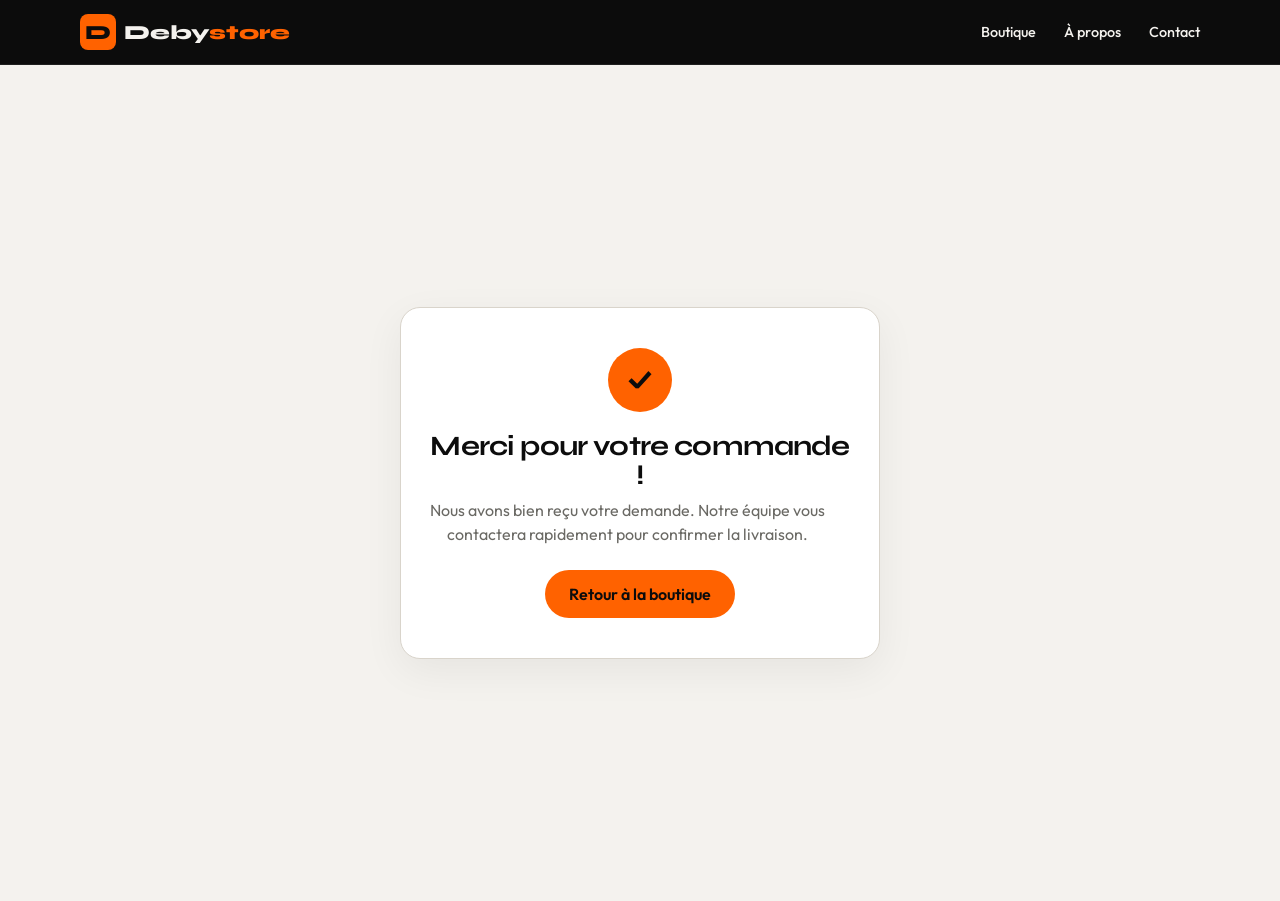
==== merci.html @ 9074d709 "Add files via upload" ====
<!DOCTYPE html>
<html lang="fr">
  <head>
    <meta charset="UTF-8" />
    <meta name="viewport" content="width=device-width, initial-scale=1" />
    <title>Merci — Debystore</title>
    <meta name="description" content="Votre commande Debystore a bien été reçue." />
    <link rel="icon" href="favicon.svg" type="image/svg+xml" />
    <link rel="preconnect" href="https://fonts.googleapis.com" />
    <link rel="preconnect" href="https://fonts.gstatic.com" crossorigin />
    <link
      href="https://fonts.googleapis.com/css2?family=Outfit:wght@400;500;600;700&family=Syne:wght@700;800&display=swap"
      rel="stylesheet"
    />
    <link rel="stylesheet" href="styles.css" />
    <style>
      .thanks {
        min-height: calc(100vh - 64px);
        display: grid;
        place-items: center;
        padding: 48px 16px;
      }
      .thanks-card {
        width: min(480px, 100%);
        background: #fff;
        border: 1px solid var(--line);
        border-radius: 20px;
        padding: 40px 28px;
        text-align: center;
        box-shadow: 0 12px 40px rgba(12, 12, 12, 0.06);
      }
      .thanks-icon {
        width: 64px;
        height: 64px;
        margin: 0 auto 20px;
        border-radius: 50%;
        background: var(--accent);
        color: var(--ink);
        display: grid;
        place-items: center;
        font-size: 1.75rem;
        font-weight: 800;
      }
      .thanks-card h1 {
        font-family: var(--display);
        font-size: 1.75rem;
        margin: 0 0 8px;
      }
      .thanks-card .lead {
        color: var(--muted);
        margin: 0 0 24px;
        line-height: 1.5;
      }
      .thanks-details {
        text-align: left;
        background: var(--fog);
        border-radius: 12px;
        padding: 16px;
        margin-bottom: 24px;
        font-size: 0.9rem;
      }
      .thanks-details p {
        margin: 0 0 8px;
      }
      .thanks-details p:last-child {
        margin-bottom: 0;
      }
      .thanks-details strong {
        display: block;
        font-size: 0.75rem;
        text-transform: uppercase;
        letter-spacing: 0.04em;
        color: var(--muted);
        margin-bottom: 2px;
      }
    </style>
  </head>
  <body>
    <header class="site">
      <div class="wrap bar">
        <a class="logo" href="index.html">
          <span class="mark">D</span>
          <span>Deby<span>store</span></span>
        </a>
        <nav class="desk">
          <a href="index.html#produits">Boutique</a>
          <a href="index.html#a-propos">À propos</a>
          <a href="index.html#contact">Contact</a>
        </nav>
      </div>
    </header>

    <main class="thanks">
      <div class="thanks-card">
        <div class="thanks-icon">✓</div>
        <h1>Merci pour votre commande !</h1>
        <p class="lead">
          Nous avons bien reçu votre demande. Notre équipe vous contactera
          rapidement pour confirmer la livraison.
        </p>
        <div class="thanks-details" id="order-summary" style="display: none"></div>
        <a class="btn btn-accent" href="index.html">Retour à la boutique</a>
      </div>
    </main>

    <script>
      try {
        const raw = sessionStorage.getItem("debystore-last-order");
        if (raw) {
          const o = JSON.parse(raw);
          const box = document.getElementById("order-summary");
          box.style.display = "block";
          const total =
            typeof o.total === "number"
              ? o.total.toLocaleString("fr-FR") + " FCFA"
              : "";
          box.innerHTML = `
            <p><strong>Nom</strong>${o.name || "—"}</p>
            <p><strong>Adresse</strong>${o.address || "—"}</p>
            <p><strong>Téléphone</strong>${o.phone || "—"}</p>
            ${total ? `<p><strong>Total</strong>${total}</p>` : ""}
          `;
        }
      } catch (_) {}
    </script>
  </body>
</html>
---- styles.css ----
:root {
  --ink: #0c0c0c;
  --paper: #f4f2ee;
  --fog: #e7e3db;
  --muted: #6a6964;
  --line: #d9d4cb;
  --accent: #ff6200;
  --accent-hover: #e55700;
  --display: "Syne", system-ui, sans-serif;
  --sans: "Outfit", system-ui, sans-serif;
}

*,
*::before,
*::after {
  box-sizing: border-box;
}

html {
  scroll-behavior: smooth;
}

body {
  margin: 0;
  background: var(--paper);
  color: var(--ink);
  font-family: var(--sans);
  -webkit-font-smoothing: antialiased;
}

img {
  max-width: 100%;
  height: auto;
  display: block;
}

a {
  color: inherit;
  text-decoration: none;
}

button {
  font-family: inherit;
  cursor: pointer;
}

.wrap {
  width: min(1120px, calc(100% - 2rem));
  margin-inline: auto;
}

header.site {
  position: sticky;
  top: 0;
  z-index: 40;
  background: var(--ink);
  color: var(--paper);
  border-bottom: 1px solid rgba(255, 255, 255, 0.08);
}

.bar {
  display: flex;
  align-items: center;
  justify-content: space-between;
  min-height: 64px;
  gap: 12px;
}

.logo {
  display: flex;
  align-items: center;
  gap: 8px;
  font-family: var(--display);
  font-weight: 800;
  font-size: 1.25rem;
}

.mark {
  width: 36px;
  height: 36px;
  border-radius: 8px;
  background: var(--accent);
  color: var(--ink);
  display: grid;
  place-items: center;
  font-weight: 800;
}

.logo span span {
  color: var(--accent);
}

nav.desk {
  display: none;
  gap: 28px;
  font-size: 0.9rem;
  font-weight: 500;
}

nav.desk a:hover {
  color: var(--accent);
}

.actions {
  display: flex;
  align-items: center;
}

.icon-btn {
  width: 44px;
  height: 44px;
  border: 0;
  background: transparent;
  color: inherit;
  position: relative;
  display: grid;
  place-items: center;
}

.badge {
  position: absolute;
  top: 6px;
  right: 6px;
  min-width: 16px;
  height: 16px;
  border-radius: 99px;
  background: var(--accent);
  color: var(--ink);
  font-size: 10px;
  font-weight: 800;
  display: grid;
  place-items: center;
}

.mobile-nav {
  display: none;
  flex-direction: column;
  padding: 8px 16px 16px;
  border-top: 1px solid rgba(255, 255, 255, 0.1);
}

.mobile-nav.open {
  display: flex;
}

.mobile-nav a {
  min-height: 44px;
  display: flex;
  align-items: center;
}

.menu-toggle {
  display: grid;
}

@media (min-width: 768px) {
  nav.desk {
    display: flex;
  }
  .menu-toggle {
    display: none;
  }
  .mobile-nav {
    display: none !important;
  }
}

.hero {
  background: var(--ink);
  color: var(--paper);
}

.hero-grid {
  display: grid;
  gap: 28px;
  padding: 48px 0;
}

.kicker {
  color: var(--accent);
  letter-spacing: 0.16em;
  text-transform: uppercase;
  font-size: 0.72rem;
  font-weight: 700;
  margin: 0 0 12px;
}

h1 {
  font-family: var(--display);
  font-size: clamp(2.2rem, 6vw, 3.6rem);
  line-height: 1.05;
  margin: 0;
  letter-spacing: -0.03em;
}

h1 em {
  color: var(--accent);
  font-style: normal;
}

.lead {
  color: rgba(244, 242, 238, 0.75);
  max-width: 36ch;
  line-height: 1.55;
}

.cta-row {
  display: flex;
  flex-direction: column;
  gap: 10px;
  margin-top: 28px;
}

.btn {
  min-height: 48px;
  border-radius: 999px;
  display: inline-flex;
  align-items: center;
  justify-content: center;
  padding: 0 24px;
  font-weight: 600;
  border: 0;
}

.btn-accent {
  background: var(--accent);
  color: var(--ink);
}

.btn-ghost {
  background: transparent;
  color: var(--paper);
  border: 1px solid rgba(255, 255, 255, 0.2);
}

.hero img {
  width: 100%;
  aspect-ratio: 16/10;
  object-fit: cover;
  border-radius: 16px;
}

.band {
  background: var(--accent);
  color: var(--ink);
  text-align: center;
  padding: 12px 16px;
  font-size: 0.8rem;
  font-weight: 700;
}

.section {
  padding: 56px 0;
}

.section-head {
  display: flex;
  flex-direction: column;
  gap: 16px;
  margin-bottom: 28px;
}

h2 {
  font-family: var(--display);
  font-size: clamp(1.7rem, 4vw, 2.2rem);
  margin: 4px 0 0;
}

.filters {
  display: flex;
  flex-wrap: wrap;
  gap: 8px;
}

.chip {
  min-height: 44px;
  border-radius: 999px;
  padding: 0 16px;
  border: 1px solid var(--line);
  background: var(--paper);
  font-weight: 500;
}

.chip.active {
  background: var(--ink);
  color: var(--paper);
  border-color: var(--ink);
}

.grid {
  display: grid;
  grid-template-columns: 1fr;
  gap: 20px;
}

.card {
  border: 1px solid var(--line);
  border-radius: 16px;
  overflow: hidden;
  background: var(--paper);
  display: flex;
  flex-direction: column;
}

.card .thumb {
  position: relative;
  aspect-ratio: 1;
  background: var(--fog);
}

.card img {
  width: 100%;
  height: 100%;
  object-fit: cover;
}

.tag {
  position: absolute;
  top: 12px;
  left: 12px;
  background: var(--accent);
  color: var(--ink);
  font-size: 11px;
  font-weight: 700;
  border-radius: 999px;
  padding: 4px 10px;
}

.card-body {
  padding: 16px;
  display: flex;
  flex-direction: column;
  flex: 1;
}

.card h3 {
  font-family: var(--display);
  margin: 0;
  font-size: 1.05rem;
}

.price {
  color: var(--accent);
  font-weight: 700;
  margin-top: 8px;
}

.card .btn {
  margin-top: 16px;
  background: var(--ink);
  color: var(--paper);
  width: 100%;
}

.perks {
  background: color-mix(in srgb, var(--fog) 50%, transparent);
  border-top: 1px solid var(--line);
}

.perk-grid {
  display: grid;
  gap: 24px;
  text-align: center;
}

.about {
  background: var(--ink);
  color: var(--paper);
}

.about-grid {
  display: grid;
  gap: 32px;
}

.stats {
  display: grid;
  grid-template-columns: 1fr 1fr;
  gap: 16px;
  border: 1px solid rgba(255, 255, 255, 0.1);
  border-radius: 16px;
  padding: 24px;
  text-align: center;
}

.stats strong {
  display: block;
  font-family: var(--display);
  font-size: 1.8rem;
  color: var(--accent);
}

.stats span {
  font-size: 0.75rem;
  color: rgba(244, 242, 238, 0.55);
}

footer.site {
  background: #080808;
  color: rgba(244, 242, 238, 0.7);
}

.foot-grid {
  display: grid;
  gap: 28px;
  padding: 48px 0;
}

.legal {
  border-top: 1px solid rgba(255, 255, 255, 0.1);
  padding: 16px 0 24px;
  font-size: 12px;
  color: rgba(244, 242, 238, 0.45);
  display: flex;
  flex-direction: column;
  gap: 6px;
}

.drawer-bg {
  position: fixed;
  inset: 0;
  background: rgba(12, 12, 12, 0.5);
  z-index: 50;
  display: none;
}

.drawer-bg.open {
  display: block;
}

.drawer {
  position: absolute;
  top: 0;
  right: 0;
  height: 100%;
  width: min(100%, 420px);
  background: var(--paper);
  color: var(--ink);
  display: flex;
  flex-direction: column;
}

.drawer header,
.drawer footer {
  padding: 12px 16px;
  border-color: var(--line);
}

.drawer header {
  display: flex;
  align-items: center;
  justify-content: space-between;
  border-bottom: 1px solid var(--line);
  min-height: 64px;
}

.drawer .items {
  flex: 1;
  overflow: auto;
  padding: 16px;
}

.line-item {
  display: flex;
  gap: 12px;
  margin-bottom: 16px;
}

.line-item img {
  width: 80px;
  height: 80px;
  object-fit: cover;
  border-radius: 8px;
  background: var(--fog);
}

.qty {
  display: flex;
  align-items: center;
  gap: 8px;
  margin-top: 8px;
}

.qty button {
  width: 36px;
  height: 36px;
  border: 1px solid var(--line);
  background: var(--paper);
  border-radius: 8px;
}

.drawer footer {
  border-top: 1px solid var(--line);
}

.order-form {
  display: flex;
  flex-direction: column;
  gap: 10px;
  margin-top: 12px;
}

.order-form label {
  display: flex;
  flex-direction: column;
  gap: 4px;
  font-size: 0.8rem;
  font-weight: 600;
  color: var(--muted);
}

.order-form input {
  font-family: inherit;
  font-size: 0.95rem;
  font-weight: 500;
  color: var(--ink);
  background: var(--paper);
  border: 1px solid var(--line);
  border-radius: 10px;
  padding: 10px 12px;
  outline: none;
  transition: border-color 0.15s;
}

.order-form input:focus {
  border-color: var(--accent);
}

.order-form input::placeholder {
  color: #a8a59e;
  font-weight: 400;
}

.modal {
  position: fixed;
  inset: 0;
  z-index: 60;
  background: rgba(12, 12, 12, 0.55);
  display: none;
  padding: 16px;
  overflow: auto;
}

.modal.open {
  display: grid;
  place-items: start center;
}

.modal-card {
  width: min(880px, 100%);
  background: var(--paper);
  border-radius: 20px;
  margin: 24px auto;
  overflow: hidden;
}

.modal-grid {
  display: grid;
}

.modal-grid img {
  width: 100%;
  aspect-ratio: 1;
  object-fit: cover;
  background: var(--fog);
}

.modal-info {
  padding: 20px;
}

.close {
  float: right;
  width: 44px;
  height: 44px;
  border: 0;
  background: transparent;
}

@media (min-width: 640px) {
  .grid {
    grid-template-columns: 1fr 1fr;
  }
  .cta-row {
    flex-direction: row;
  }
}

@media (min-width: 768px) {
  .hero-grid {
    grid-template-columns: 1fr 1fr;
    align-items: center;
    padding: 72px 0;
  }
  .hero img {
    aspect-ratio: 4/5;
  }
  .section-head {
    flex-direction: row;
    justify-content: space-between;
    align-items: flex-end;
  }
  .perk-grid,
  .about-grid,
  .foot-grid {
    grid-template-columns: 1fr 1fr 1fr;
  }
  .about-grid {
    grid-template-columns: 1.1fr 0.9fr;
    align-items: center;
  }
  .legal {
    flex-direction: row;
    justify-content: space-between;
  }
  .modal-grid {
    grid-template-columns: 1fr 1fr;
  }
}

@media (min-width: 1024px) {
  .grid {
    grid-template-columns: repeat(3, 1fr);
  }
}

@media (prefers-reduced-motion: reduce) {
  html {
    scroll-behavior: auto;
  }
}
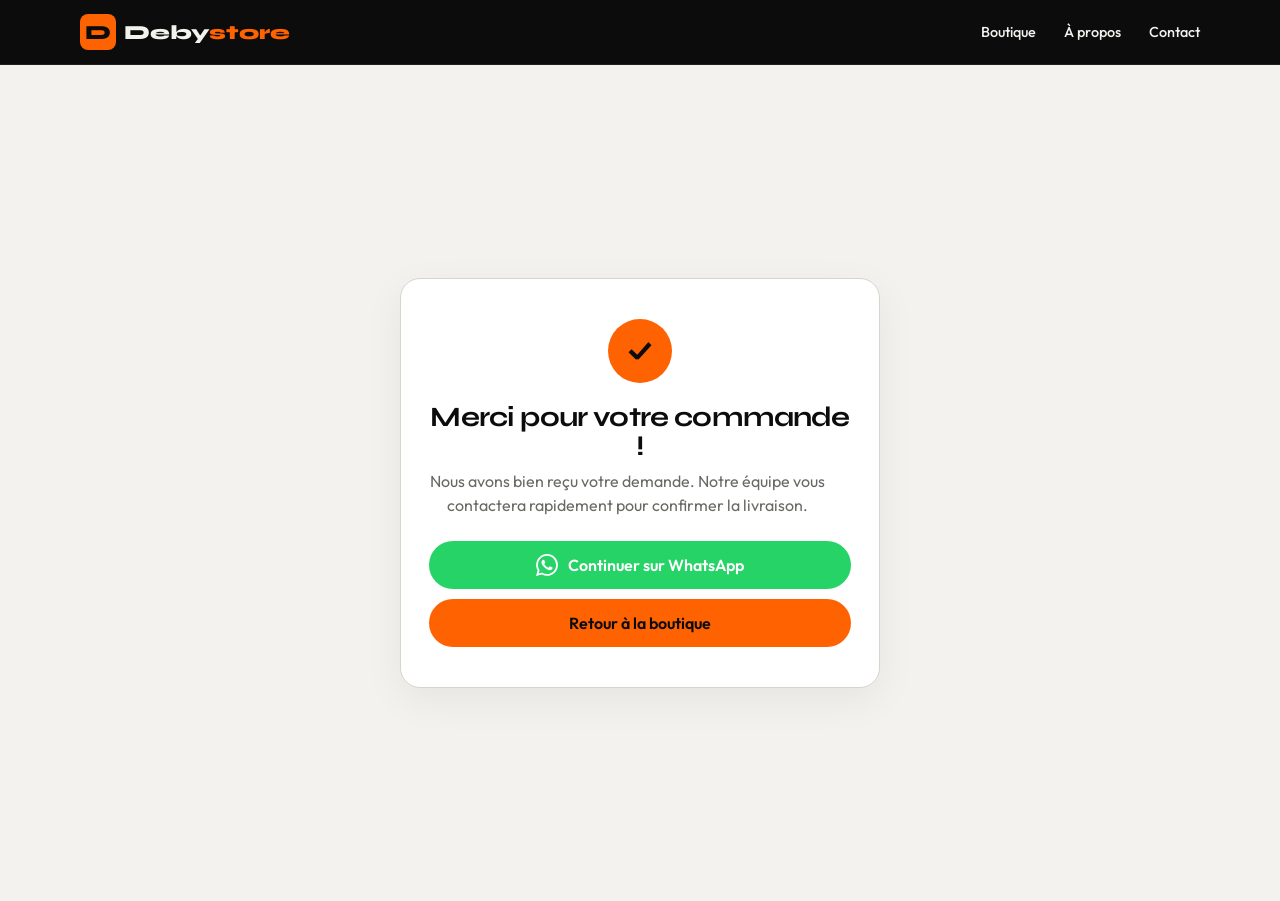
==== commit 0ed86588: "Add files via upload" ====
--- a/merci.html
+++ b/merci.html
@@ -73,6 +73,31 @@
         color: var(--muted);
         margin-bottom: 2px;
       }
+      .thanks-actions {
+        display: flex;
+        flex-direction: column;
+        gap: 10px;
+      }
+      .btn-whatsapp {
+        background: #25d366;
+        color: #fff;
+        min-height: 48px;
+        border-radius: 999px;
+        display: inline-flex;
+        align-items: center;
+        justify-content: center;
+        gap: 10px;
+        padding: 0 24px;
+        font-weight: 600;
+        border: 0;
+        text-decoration: none;
+      }
+      .btn-whatsapp:hover {
+        background: #1ebe57;
+      }
+      .btn-whatsapp svg {
+        flex-shrink: 0;
+      }
     </style>
   </head>
   <body>
@@ -99,7 +124,21 @@
           rapidement pour confirmer la livraison.
         </p>
         <div class="thanks-details" id="order-summary" style="display: none"></div>
-        <a class="btn btn-accent" href="index.html">Retour à la boutique</a>
+        <div class="thanks-actions">
+          <a
+            class="btn-whatsapp"
+            id="whatsapp-btn"
+            href="https://wa.me/2290157858518"
+            target="_blank"
+            rel="noopener noreferrer"
+          >
+            <svg width="22" height="22" viewBox="0 0 24 24" fill="currentColor" aria-hidden="true">
+              <path d="M17.472 14.382c-.297-.149-1.758-.867-2.03-.967-.273-.099-.471-.148-.67.15-.197.297-.767.966-.94 1.164-.173.199-.347.223-.644.075-.297-.15-1.255-.463-2.39-1.475-.883-.788-1.48-1.761-1.653-2.059-.173-.297-.018-.458.13-.606.134-.133.298-.347.446-.52.149-.174.198-.298.298-.497.099-.198.05-.371-.025-.52-.075-.149-.669-1.612-.916-2.207-.242-.579-.487-.5-.669-.51-.173-.008-.371-.01-.57-.01-.198 0-.52.074-.792.372-.272.297-1.04 1.016-1.04 2.479 0 1.462 1.065 2.875 1.213 3.074.149.198 2.096 3.2 5.077 4.487.709.306 1.262.489 1.694.625.712.227 1.36.195 1.871.118.571-.085 1.758-.719 2.006-1.413.248-.694.248-1.289.173-1.413-.074-.124-.272-.198-.57-.347m-5.421 7.403h-.004a9.87 9.87 0 01-5.031-1.378l-.361-.214-3.741.982.998-3.648-.235-.374a9.86 9.86 0 01-1.51-5.26c.001-5.45 4.436-9.884 9.888-9.884 2.64 0 5.122 1.03 6.988 2.898a9.825 9.825 0 012.893 6.994c-.003 5.45-4.435 9.884-9.885 9.884m8.413-18.297A11.815 11.815 0 0012.05 0C5.495 0 .16 5.335.157 11.892c0 2.096.547 4.142 1.588 5.945L.057 24l6.305-1.654a11.882 11.882 0 005.683 1.448h.005c6.554 0 11.89-5.335 11.893-11.893a11.821 11.821 0 00-3.48-8.413z"/>
+            </svg>
+            Continuer sur WhatsApp
+          </a>
+          <a class="btn btn-accent" href="index.html">Retour à la boutique</a>
+        </div>
       </div>
     </main>
 
@@ -120,6 +159,24 @@
             <p><strong>Téléphone</strong>${o.phone || "—"}</p>
             ${total ? `<p><strong>Total</strong>${total}</p>` : ""}
           `;
+          // Message prérempli pour WhatsApp
+          let lines = ["Bonjour Debystore, je viens de passer commande :"];
+          if (o.name) lines.push("Nom : " + o.name);
+          if (o.address) lines.push("Adresse : " + o.address);
+          if (o.phone) lines.push("Tél : " + o.phone);
+          if (total) lines.push("Total : " + total);
+          if (o.items && o.items.length) {
+            lines.push("");
+            lines.push("Articles :");
+            o.items.forEach((i) => {
+              lines.push(
+                "- " + i.name + " (" + i.color + " / " + i.size + ") × " + i.qty
+              );
+            });
+          }
+          const msg = encodeURIComponent(lines.join("\n"));
+          document.getElementById("whatsapp-btn").href =
+            "https://wa.me/2290157858518?text=" + msg;
         }
       } catch (_) {}
     </script>
--- a/styles.css
+++ b/styles.css
@@ -577,6 +577,219 @@
   background: transparent;
 }
 
+/* —— Product page —— */
+.breadcrumb {
+  display: flex;
+  flex-wrap: wrap;
+  gap: 8px;
+  align-items: center;
+  font-size: 0.85rem;
+  color: var(--muted);
+  padding: 20px 0 8px;
+}
+
+.breadcrumb a:hover {
+  color: var(--accent);
+}
+
+.product-page {
+  padding-bottom: 64px;
+}
+
+.product-hero {
+  display: grid;
+  gap: 28px;
+  margin-top: 12px;
+}
+
+.product-gallery img {
+  width: 100%;
+  aspect-ratio: 1;
+  object-fit: cover;
+  border-radius: 16px;
+  background: var(--fog);
+  border: 1px solid var(--line);
+}
+
+.product-info h1 {
+  font-family: var(--display);
+  font-size: clamp(1.5rem, 4vw, 2rem);
+  margin: 4px 0 8px;
+  line-height: 1.15;
+}
+
+.product-rating {
+  display: flex;
+  flex-wrap: wrap;
+  gap: 8px;
+  align-items: center;
+  font-size: 0.9rem;
+  color: var(--muted);
+  margin: 0 0 8px;
+}
+
+.stars {
+  color: var(--accent);
+  letter-spacing: 1px;
+  font-weight: 600;
+}
+
+.card-rating {
+  font-size: 0.8rem;
+  margin: 0 0 4px;
+}
+
+.card-rating .muted {
+  color: var(--muted);
+}
+
+.product-price {
+  font-size: 1.35rem;
+  font-weight: 700;
+  margin: 0 0 12px;
+}
+
+.product-desc {
+  color: var(--muted);
+  line-height: 1.6;
+  margin: 0 0 20px;
+}
+
+.opt-label {
+  font-weight: 600;
+  margin: 16px 0 8px;
+  font-size: 0.9rem;
+}
+
+.product-add {
+  width: 100%;
+  margin-top: 24px;
+  min-height: 52px;
+  font-size: 1rem;
+}
+
+.product-details {
+  margin: 24px 0 0;
+  padding: 0;
+  list-style: none;
+  border-top: 1px solid var(--line);
+  padding-top: 16px;
+}
+
+.product-details li {
+  position: relative;
+  padding: 6px 0 6px 18px;
+  font-size: 0.9rem;
+  color: var(--muted);
+}
+
+.product-details li::before {
+  content: "•";
+  position: absolute;
+  left: 0;
+  color: var(--accent);
+  font-weight: 700;
+}
+
+.reviews-section {
+  margin-top: 56px;
+  padding-top: 32px;
+  border-top: 1px solid var(--line);
+}
+
+.reviews-section h2,
+.related-section h2 {
+  font-family: var(--display);
+  font-size: 1.5rem;
+  margin: 0 0 8px;
+}
+
+.reviews-summary {
+  color: var(--muted);
+  margin: 0 0 24px;
+  font-size: 0.95rem;
+}
+
+.reviews-list {
+  display: grid;
+  gap: 16px;
+}
+
+.review-card {
+  background: #fff;
+  border: 1px solid var(--line);
+  border-radius: 14px;
+  padding: 16px 18px;
+}
+
+.review-head {
+  display: flex;
+  flex-wrap: wrap;
+  gap: 8px 12px;
+  align-items: center;
+  margin-bottom: 8px;
+  font-size: 0.9rem;
+}
+
+.review-head .muted {
+  color: var(--muted);
+}
+
+.review-card p {
+  margin: 0;
+  line-height: 1.55;
+  color: var(--ink);
+  font-size: 0.95rem;
+}
+
+.related-section {
+  margin-top: 56px;
+}
+
+.related-section h2 {
+  margin-bottom: 20px;
+}
+
+.related-grid {
+  margin-top: 8px;
+}
+
+.card-body h3 a {
+  color: inherit;
+}
+
+.card-body h3 a:hover {
+  color: var(--accent);
+}
+
+.card .thumb {
+  display: block;
+  cursor: pointer;
+}
+
+@media (min-width: 768px) {
+  .product-hero {
+    grid-template-columns: 1fr 1fr;
+    gap: 40px;
+    align-items: start;
+  }
+  .product-gallery img {
+    aspect-ratio: 4/5;
+  }
+  .reviews-list {
+    grid-template-columns: 1fr 1fr;
+  }
+  .related-grid {
+    grid-template-columns: 1fr 1fr 1fr;
+  }
+}
+
+@media (min-width: 960px) {
+  .reviews-list {
+    grid-template-columns: 1fr 1fr 1fr;
+  }
+}
+
 @media (min-width: 640px) {
   .grid {
     grid-template-columns: 1fr 1fr;
